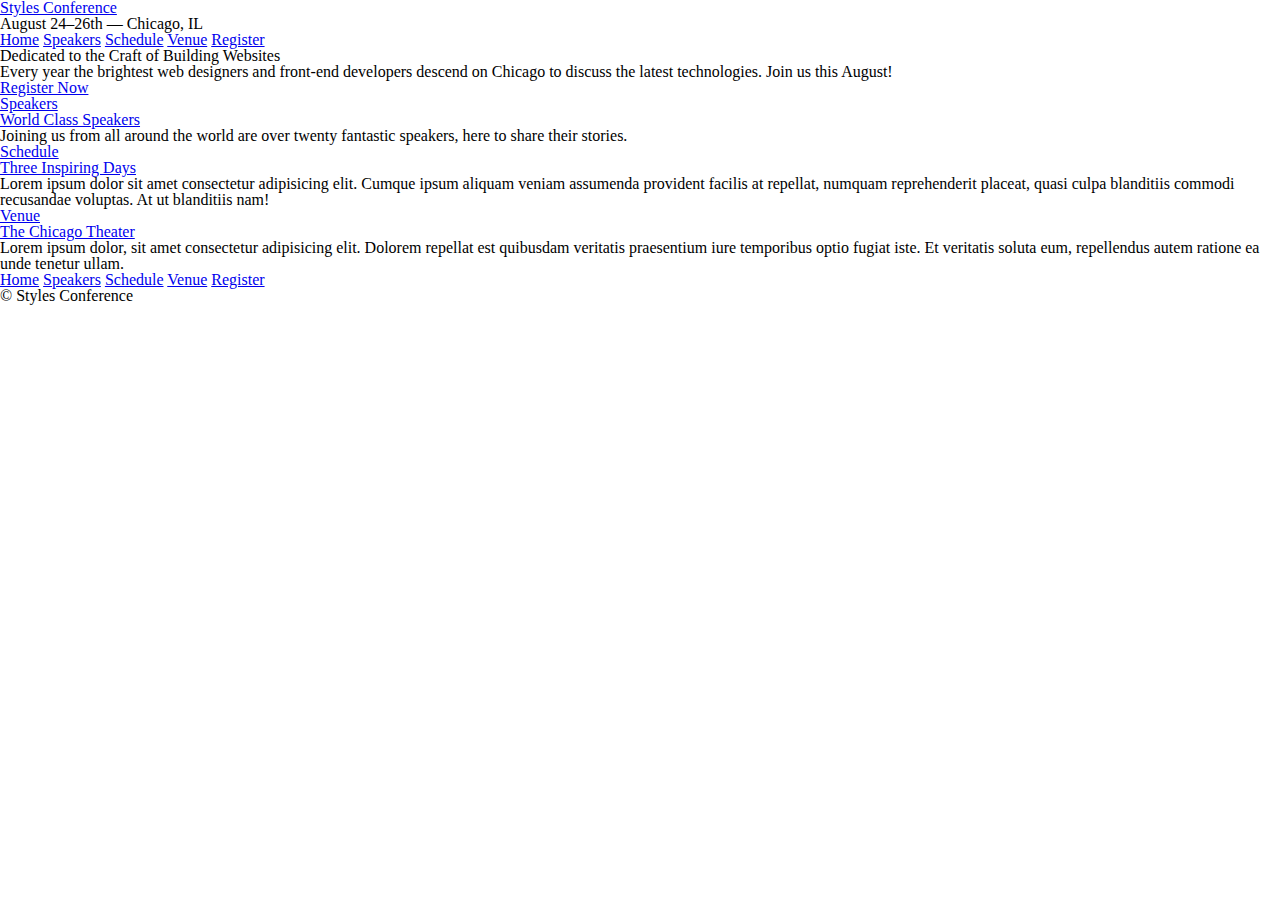
==== beginner-html-css/index.html @ 6e1a10fa "Add content to html pages and links to each page" ====
<!DOCTYPE html>
<html lang="en">
    <head>
        <meta charset="UTF-8">
        <title>Styles Conference</title>
        <link rel="stylesheet" href="assets/stylesheets/main.css">
    </head>
    <body>
        <header>
            <h1>
                <a href="index.html">Styles Conference</a>
            </h1>
            <h3>August 24&ndash;26th &mdash; Chicago, IL</h3>

            <nav>
                <a href="index.html">Home</a>
                <a href="speakers.html">Speakers</a>
                <a href="schedule.html">Schedule</a>
                <a href="venue.html">Venue</a>
                <a href="register.html">Register</a>
            </nav>
        </header>

        <section>
            <h2>Dedicated to the Craft of Building Websites</h2>

            <p>Every year the brightest web designers and front-end developers descend on Chicago to discuss the latest technologies. Join us this August!</p>

            <a href="register.html">Register Now</a>
        </section>

        <section>
            <section>
                <a href="speakers.html">
                    <h5>Speakers</h5>
                    <h3>World Class Speakers</h3>
                </a>
                <p>Joining us from all around the world are over twenty fantastic speakers, here to share their stories.</p>
            </section>

            <section>
                <a href="schedule.html">
                    <h5>Schedule</h5>
                    <h3>Three Inspiring Days</h3>
                </a>
                <p>Lorem ipsum dolor sit amet consectetur adipisicing elit. Cumque ipsum aliquam veniam assumenda provident facilis at repellat, numquam reprehenderit placeat, quasi culpa blanditiis commodi recusandae voluptas. At ut blanditiis nam!</p>
            </section>

            <section>
                <a href="venue.html">
                    <h5>Venue</h5>
                    <h3>The Chicago Theater</h3>
                </a>
                <p>Lorem ipsum dolor, sit amet consectetur adipisicing elit. Dolorem repellat est quibusdam veritatis praesentium iure temporibus optio fugiat iste. Et veritatis soluta eum, repellendus autem ratione ea unde tenetur ullam.</p>
            </section>
        </section>

        <footer>

            <nav>
                <a href="index.html">Home</a>
                <a href="speakers.html">Speakers</a>
                <a href="schedule.html">Schedule</a>
                <a href="venue.html">Venue</a>
                <a href="register.html">Register</a>
            </nav>

            <small>&copy; Styles Conference</small>
        </footer>
    </body>
</html>
---- beginner-html-css/assets/stylesheets/main.css ----
/* http://meyerweb.com/eric/tools/css/reset/ 
   v2.0 | 20110126
   License: none (public domain)
*/

html, body, div, span, applet, object, iframe,
h1, h2, h3, h4, h5, h6, p, blockquote, pre,
a, abbr, acronym, address, big, cite, code,
del, dfn, em, img, ins, kbd, q, s, samp,
small, strike, strong, sub, sup, tt, var,
b, u, i, center,
dl, dt, dd, ol, ul, li,
fieldset, form, label, legend,
table, caption, tbody, tfoot, thead, tr, th, td,
article, aside, canvas, details, embed, 
figure, figcaption, footer, header, hgroup, 
menu, nav, output, ruby, section, summary,
time, mark, audio, video {
	margin: 0;
	padding: 0;
	border: 0;
	font-size: 100%;
	font: inherit;
	vertical-align: baseline;
}
/* HTML5 display-role reset for older browsers */
article, aside, details, figcaption, figure, 
footer, header, hgroup, menu, nav, section {
	display: block;
}
body {
	line-height: 1;
}
ol, ul {
	list-style: none;
}
blockquote, q {
	quotes: none;
}
blockquote:before, blockquote:after,
q:before, q:after {
	content: '';
	content: none;
}
table {
	border-collapse: collapse;
	border-spacing: 0;
}

/*
  ========================================
  Grid
  ========================================
*/

*,
*:before,
*:after {
  -webkit-box-sizing: border-box;
     -moz-box-sizing: border-box;
          box-sizing: border-box;
}

.container {
	margin: 0 auto;
	padding-left: 30px;
	padding-right: 30px;
	width: 960px;
}
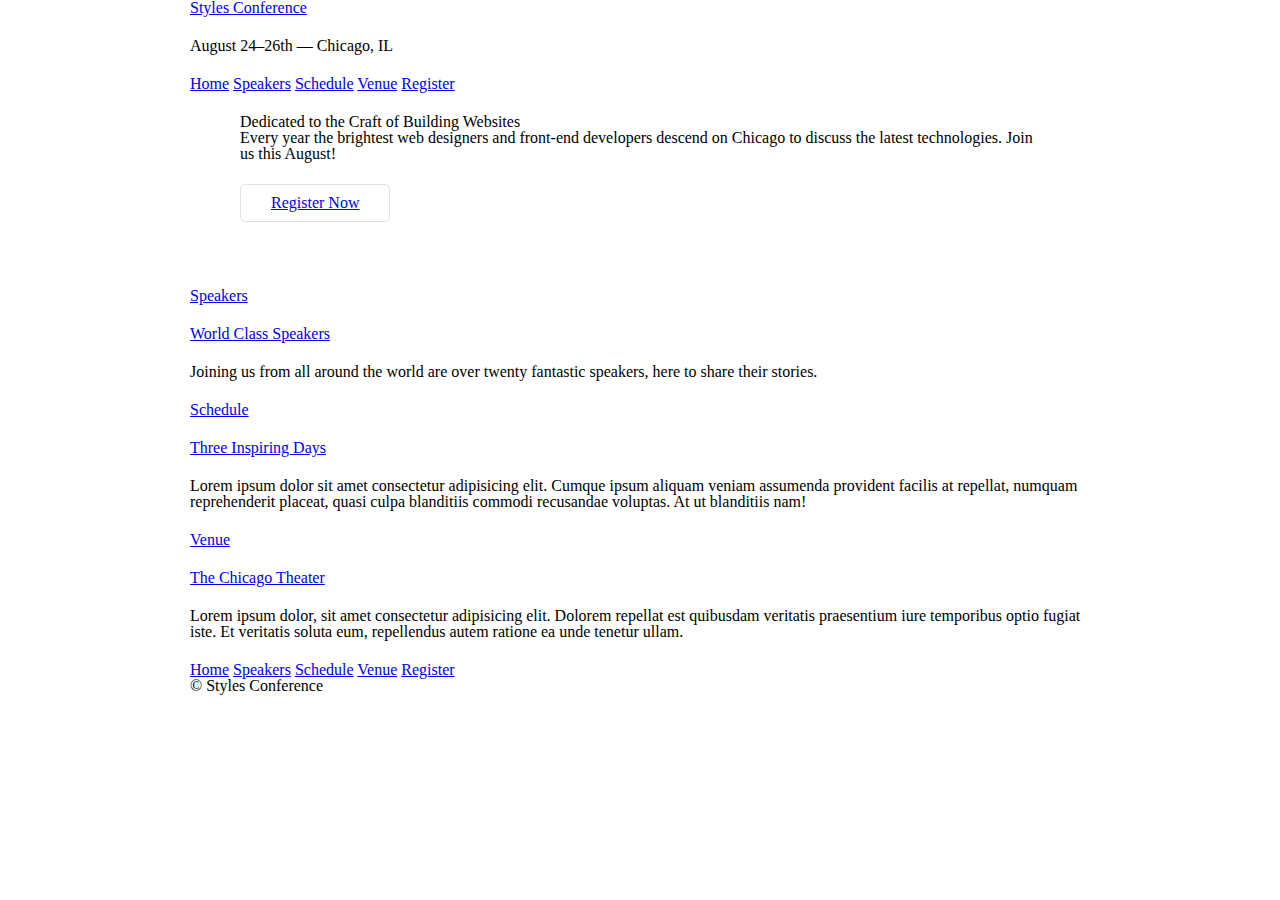
==== commit 023000c8: "Update CSS for homepage and other pages" ====
--- a/beginner-html-css/index.html
+++ b/beginner-html-css/index.html
@@ -6,7 +6,7 @@
         <link rel="stylesheet" href="assets/stylesheets/main.css">
     </head>
     <body>
-        <header>
+        <header class="container">
             <h1>
                 <a href="index.html">Styles Conference</a>
             </h1>
@@ -21,15 +21,15 @@
             </nav>
         </header>
 
-        <section>
+        <section class="hero container">
             <h2>Dedicated to the Craft of Building Websites</h2>
 
             <p>Every year the brightest web designers and front-end developers descend on Chicago to discuss the latest technologies. Join us this August!</p>
 
-            <a href="register.html">Register Now</a>
+            <a href="register.html" class="btn btn-alt">Register Now</a>
         </section>
 
-        <section>
+        <section class="container">
             <section>
                 <a href="speakers.html">
                     <h5>Speakers</h5>
@@ -55,7 +55,7 @@
             </section>
         </section>
 
-        <footer>
+        <footer class="container">
 
             <nav>
                 <a href="index.html">Home</a>
--- a/beginner-html-css/assets/stylesheets/main.css
+++ b/beginner-html-css/assets/stylesheets/main.css
@@ -66,4 +66,41 @@
 	padding-left: 30px;
 	padding-right: 30px;
 	width: 960px;
-}+}
+
+/*
+  ========================================
+  Typography
+  ========================================
+*/
+
+h1, h3, h4, h5, p {
+	margin-bottom: 22px;
+  }
+
+/*
+  ========================================
+  Buttons
+  ========================================
+*/
+
+.btn {
+	border-radius: 5px;
+	display: inline-block;
+	margin: 0;
+  }
+
+.btn-alt {
+	border: 1px solid #dfe2e5;
+	padding: 10px 30px;
+  }
+
+/*
+  ========================================
+  Home
+  ========================================
+*/
+
+.hero {
+	padding: 22px 80px 66px 80px;
+  }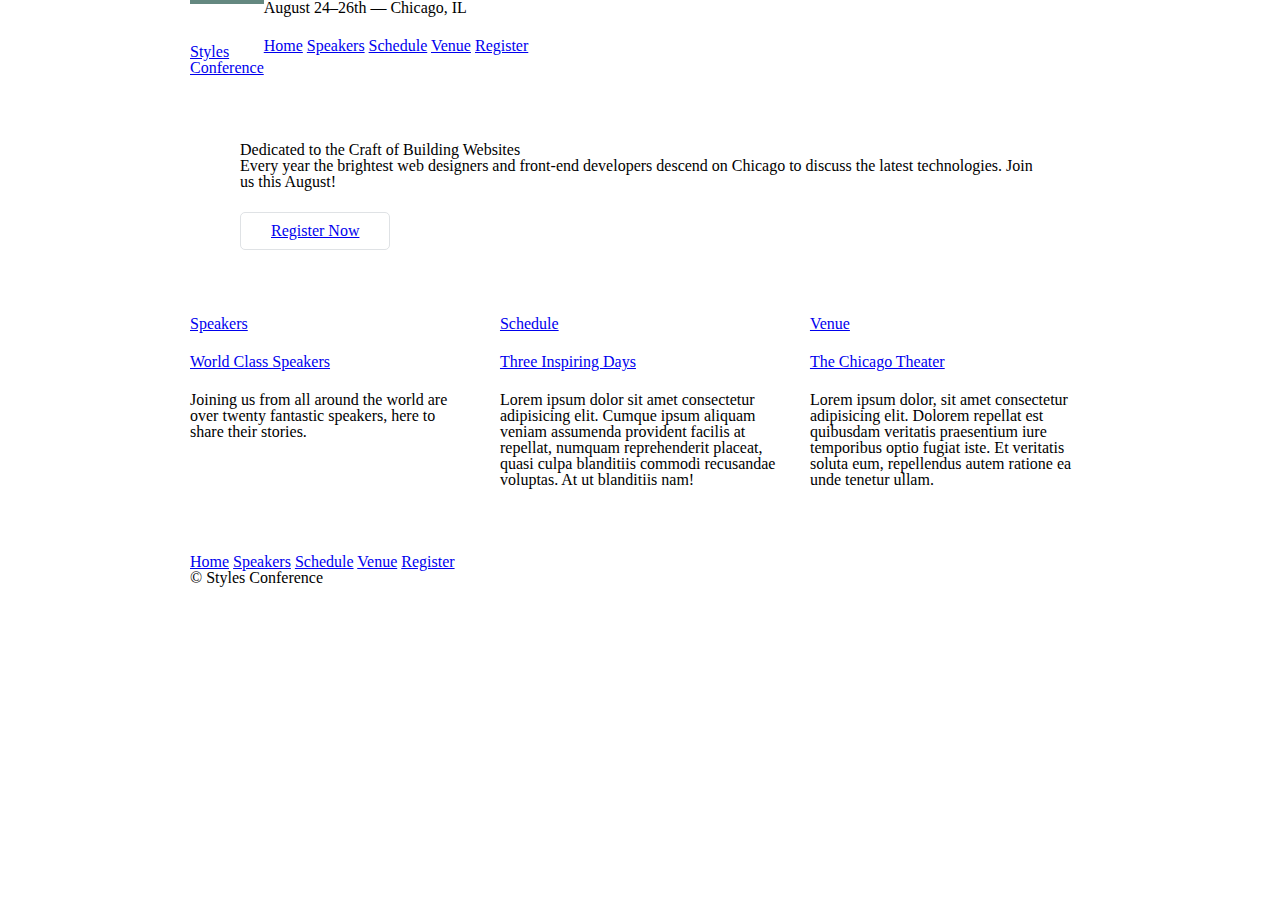
==== commit 6e73749d: "Update CSS positioning of home page" ====
--- a/beginner-html-css/index.html
+++ b/beginner-html-css/index.html
@@ -6,9 +6,9 @@
         <link rel="stylesheet" href="assets/stylesheets/main.css">
     </head>
     <body>
-        <header class="container">
-            <h1>
-                <a href="index.html">Styles Conference</a>
+        <header class="container group">
+            <h1 class="logo">
+                <a href="index.html">Styles <br> Conference</a>
             </h1>
             <h3>August 24&ndash;26th &mdash; Chicago, IL</h3>
 
@@ -29,24 +29,29 @@
             <a href="register.html" class="btn btn-alt">Register Now</a>
         </section>
 
-        <section class="container">
-            <section>
+        <section class="grid">
+            <!-- Speakers -->
+            <section class="col-1-3">
                 <a href="speakers.html">
                     <h5>Speakers</h5>
                     <h3>World Class Speakers</h3>
                 </a>
                 <p>Joining us from all around the world are over twenty fantastic speakers, here to share their stories.</p>
-            </section>
-
-            <section>
+            </section><!--
+  
+                Schedule
+                
+                --><section class="col-1-3">
                 <a href="schedule.html">
                     <h5>Schedule</h5>
                     <h3>Three Inspiring Days</h3>
                 </a>
                 <p>Lorem ipsum dolor sit amet consectetur adipisicing elit. Cumque ipsum aliquam veniam assumenda provident facilis at repellat, numquam reprehenderit placeat, quasi culpa blanditiis commodi recusandae voluptas. At ut blanditiis nam!</p>
-            </section>
-
-            <section>
+            </section><!--
+  
+                Venue
+                
+                --><section class="col-1-3">
                 <a href="venue.html">
                     <h5>Venue</h5>
                     <h3>The Chicago Theater</h3>
@@ -55,7 +60,7 @@
             </section>
         </section>
 
-        <footer class="container">
+        <footer class="primary-footer container group">
 
             <nav>
                 <a href="index.html">Home</a>
--- a/beginner-html-css/assets/stylesheets/main.css
+++ b/beginner-html-css/assets/stylesheets/main.css
@@ -61,11 +61,14 @@
           box-sizing: border-box;
 }
 
+.container, .grid {
+	margin: 0 auto;
+	width: 960px;
+}
+
 .container {
-	margin: 0 auto;
 	padding-left: 30px;
 	padding-right: 30px;
-	width: 960px;
 }
 
 /*
@@ -103,4 +106,69 @@
 
 .hero {
 	padding: 22px 80px 66px 80px;
+  }
+
+/*
+  ========================================
+  Clearfix
+  ========================================
+*/
+.group:before,
+.group:after {
+  content: "";
+  display: table;
+}
+.group:after {
+  clear: both;
+}
+.group {
+  clear: both;
+  *zoom: 1;
+}
+
+/*
+  ========================================
+  Primary header
+  ========================================
+*/
+
+.logo {
+	border-top: 4px solid #648880;
+	padding: 40px 0 22px 0;
+	float: left;
+  }
+
+/*
+  ========================================
+  Primary footer
+  ========================================
+*/
+
+.primary-footer small {
+	float: left;
+  }
+
+.primary-footer {
+	padding-bottom: 44px;
+	padding-top: 44px;
+  }
+
+.col-1-3 {
+	width: 33.33%;
+  }
+.col-2-3 {
+	width: 66.66%;
+  }
+
+.col-1-3,
+.col-2-3 {
+	display: inline-block;
+	vertical-align: top;
+  }
+
+.grid,
+.col-1-3,
+.col-2-3 {
+	padding-left: 15px;
+	padding-right: 15px;
   }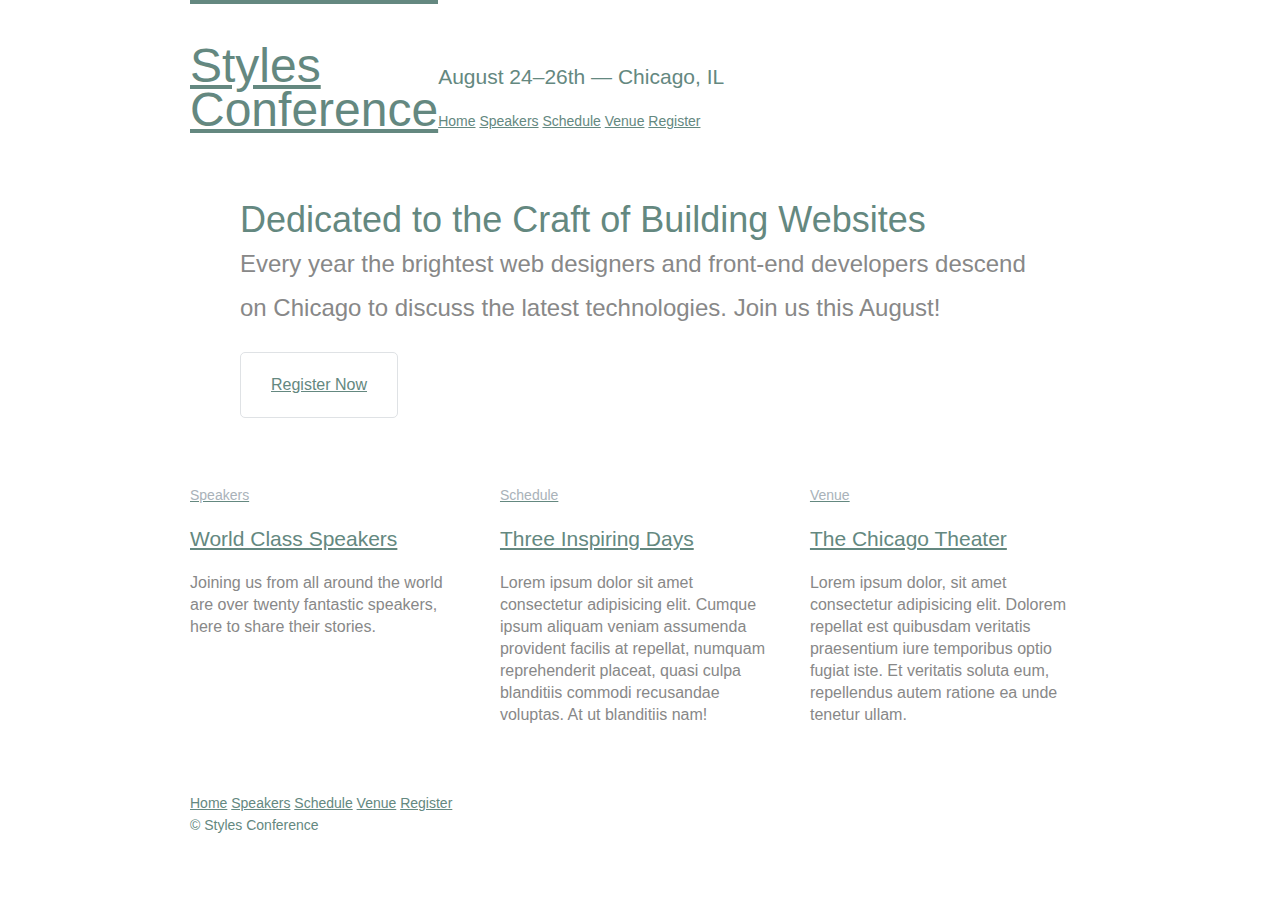
==== commit dd4d8dd0: "Update typography CSS for homepage" ====
--- a/beginner-html-css/index.html
+++ b/beginner-html-css/index.html
@@ -10,9 +10,9 @@
             <h1 class="logo">
                 <a href="index.html">Styles <br> Conference</a>
             </h1>
-            <h3>August 24&ndash;26th &mdash; Chicago, IL</h3>
+            <h3 class="tagline">August 24&ndash;26th &mdash; Chicago, IL</h3>
 
-            <nav>
+            <nav class="primary-nav">
                 <a href="index.html">Home</a>
                 <a href="speakers.html">Speakers</a>
                 <a href="schedule.html">Schedule</a>
@@ -31,7 +31,7 @@
 
         <section class="grid">
             <!-- Speakers -->
-            <section class="col-1-3">
+            <section class="teaser col-1-3">
                 <a href="speakers.html">
                     <h5>Speakers</h5>
                     <h3>World Class Speakers</h3>
@@ -41,7 +41,7 @@
   
                 Schedule
                 
-                --><section class="col-1-3">
+                --><section class="teaser col-1-3">
                 <a href="schedule.html">
                     <h5>Schedule</h5>
                     <h3>Three Inspiring Days</h3>
@@ -51,7 +51,7 @@
   
                 Venue
                 
-                --><section class="col-1-3">
+                --><section class="teaser col-1-3">
                 <a href="venue.html">
                     <h5>Venue</h5>
                     <h3>The Chicago Theater</h3>
--- a/beginner-html-css/assets/stylesheets/main.css
+++ b/beginner-html-css/assets/stylesheets/main.css
@@ -49,6 +49,16 @@
 
 /*
   ========================================
+  Custom styles
+  ========================================
+*/
+body {
+	color: #888;
+	font: 300 16px/22px "Open Sans", "Helvetica Neue", Helvetica, Arial, sans-serif;
+  }
+
+/*
+  ========================================
   Grid
   ========================================
 */
@@ -81,6 +91,51 @@
 	margin-bottom: 22px;
   }
 
+h1, h2, h3, h4 {
+	color: #648880;
+}
+
+h1 {
+	font-size: 36px;
+	line-height: 44px;
+  }
+h2 {
+	font-size: 24px;
+	line-height: 44px;
+  }
+h3 {
+	font-size: 21px;
+  }
+h4 {
+	font-size: 18px;
+  }
+
+h5 {
+	color: #a9b2b9;
+	font-size: 14px;
+	font-weight: 400;
+}
+
+strong {
+	font-weight: 400;
+  }
+cite, em {
+	font-style: italic;
+  }
+
+/*
+  ========================================
+  Links
+  ========================================
+*/
+
+a:hover {
+	color: #a9b2b9;
+  }
+a {
+	color: #648880;
+  }
+
 /*
   ========================================
   Buttons
@@ -105,8 +160,21 @@
 */
 
 .hero {
+	line-height: 44px;
 	padding: 22px 80px 66px 80px;
   }
+
+.hero h2 {
+	font-size: 36px;
+}
+
+.hero p {
+	font-size: 24px;
+}
+
+.teaser a:hover h3 {
+	color: #a9b2b9;
+}
 
 /*
   ========================================
@@ -136,8 +204,18 @@
 	border-top: 4px solid #648880;
 	padding: 40px 0 22px 0;
 	float: left;
-  }
-
+	font-size: 48px;
+	line-height: 44px;
+}
+
+.tagline {
+	margin: 66px 0 22px 0;
+}
+
+.primary-nav {
+	font-size: 14px;
+	font-weight: 400;
+}
 /*
   ========================================
   Primary footer
@@ -146,9 +224,12 @@
 
 .primary-footer small {
 	float: left;
+	font-weight: 400;
   }
 
 .primary-footer {
+	color: #648880;
+	font-size: 14px;
 	padding-bottom: 44px;
 	padding-top: 44px;
   }
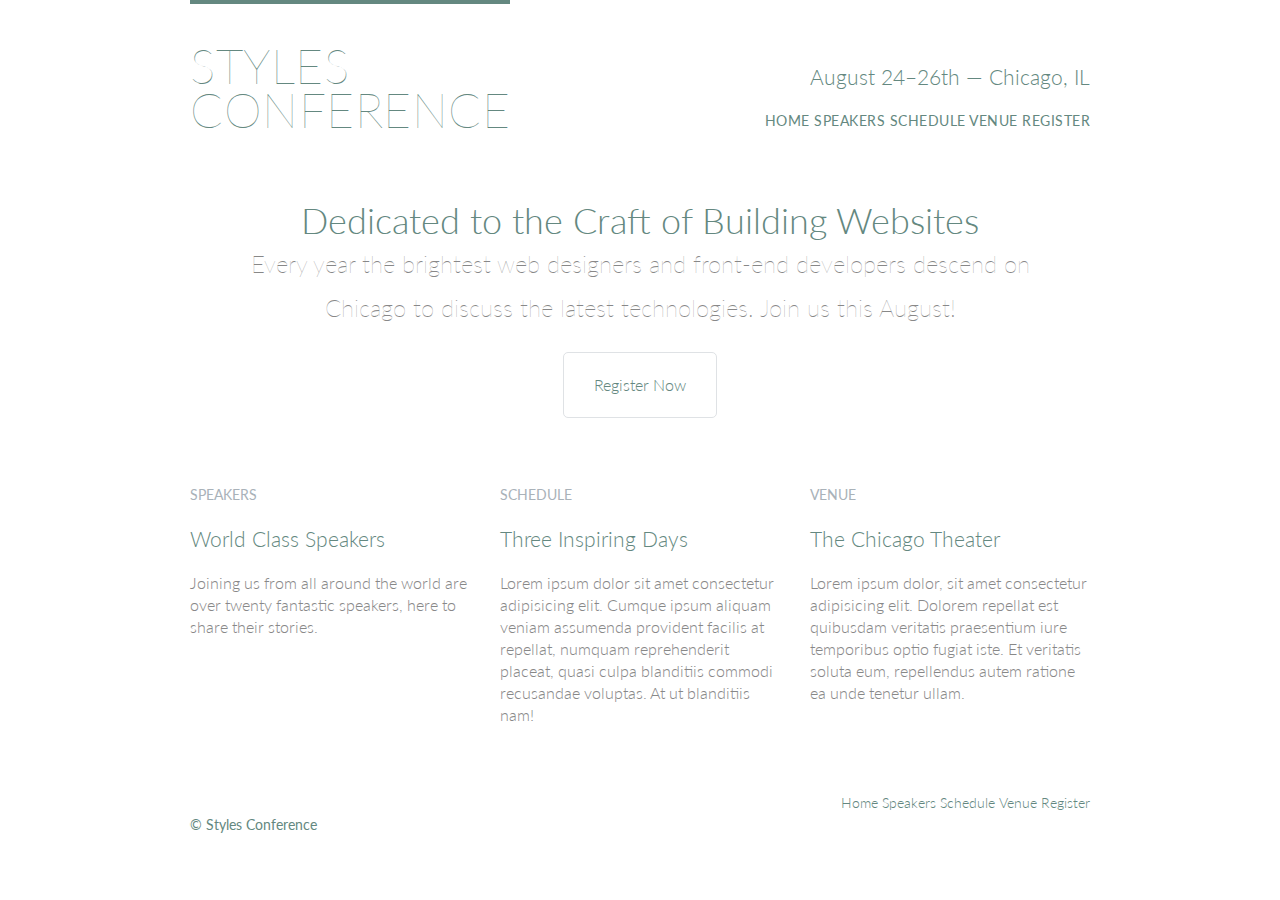
==== commit 73bbadb8: "Update font family and typography" ====
--- a/beginner-html-css/index.html
+++ b/beginner-html-css/index.html
@@ -4,6 +4,8 @@
         <meta charset="UTF-8">
         <title>Styles Conference</title>
         <link rel="stylesheet" href="assets/stylesheets/main.css">
+        <link rel="stylesheet"
+            href="http://fonts.googleapis.com/css?family=Lato:100,300,400">
     </head>
     <body>
         <header class="container group">
@@ -12,7 +14,7 @@
             </h1>
             <h3 class="tagline">August 24&ndash;26th &mdash; Chicago, IL</h3>
 
-            <nav class="primary-nav">
+            <nav class="nav primary-nav">
                 <a href="index.html">Home</a>
                 <a href="speakers.html">Speakers</a>
                 <a href="schedule.html">Schedule</a>
@@ -62,7 +64,7 @@
 
         <footer class="primary-footer container group">
 
-            <nav>
+            <nav class="nav">
                 <a href="index.html">Home</a>
                 <a href="speakers.html">Speakers</a>
                 <a href="schedule.html">Schedule</a>
--- a/beginner-html-css/assets/stylesheets/main.css
+++ b/beginner-html-css/assets/stylesheets/main.css
@@ -54,7 +54,7 @@
 */
 body {
 	color: #888;
-	font: 300 16px/22px "Open Sans", "Helvetica Neue", Helvetica, Arial, sans-serif;
+	font: 300 16px/22px "Lato", "Open Sans", "Helvetica Neue", Helvetica, Arial, sans-serif;
   }
 
 /*
@@ -114,6 +114,7 @@
 	color: #a9b2b9;
 	font-size: 14px;
 	font-weight: 400;
+	text-transform: uppercase;
 }
 
 strong {
@@ -131,10 +132,16 @@
 
 a:hover {
 	color: #a9b2b9;
-  }
+}
+
 a {
 	color: #648880;
-  }
+	text-decoration: none;
+}
+
+p a {
+	border-bottom: 1px solid #dfe2e5;
+}
 
 /*
   ========================================
@@ -162,6 +169,7 @@
 .hero {
 	line-height: 44px;
 	padding: 22px 80px 66px 80px;
+	text-align: center;
   }
 
 .hero h2 {
@@ -170,6 +178,7 @@
 
 .hero p {
 	font-size: 24px;
+	font-weight: 100;
 }
 
 .teaser a:hover h3 {
@@ -205,16 +214,22 @@
 	padding: 40px 0 22px 0;
 	float: left;
 	font-size: 48px;
-	line-height: 44px;
+	font-weight: 100;
+	line-height: 44px;
+	letter-spacing: 0.5px;
+	text-transform: uppercase;
 }
 
 .tagline {
 	margin: 66px 0 22px 0;
+	text-align: right;
 }
 
 .primary-nav {
 	font-size: 14px;
 	font-weight: 400;
+	letter-spacing: 0.5px;
+	text-transform: uppercase;
 }
 /*
   ========================================
@@ -252,4 +267,14 @@
 .col-2-3 {
 	padding-left: 15px;
 	padding-right: 15px;
+  }
+
+/*
+  ========================================
+  Navigation
+  ========================================
+*/
+
+.nav {
+	text-align: right;
   }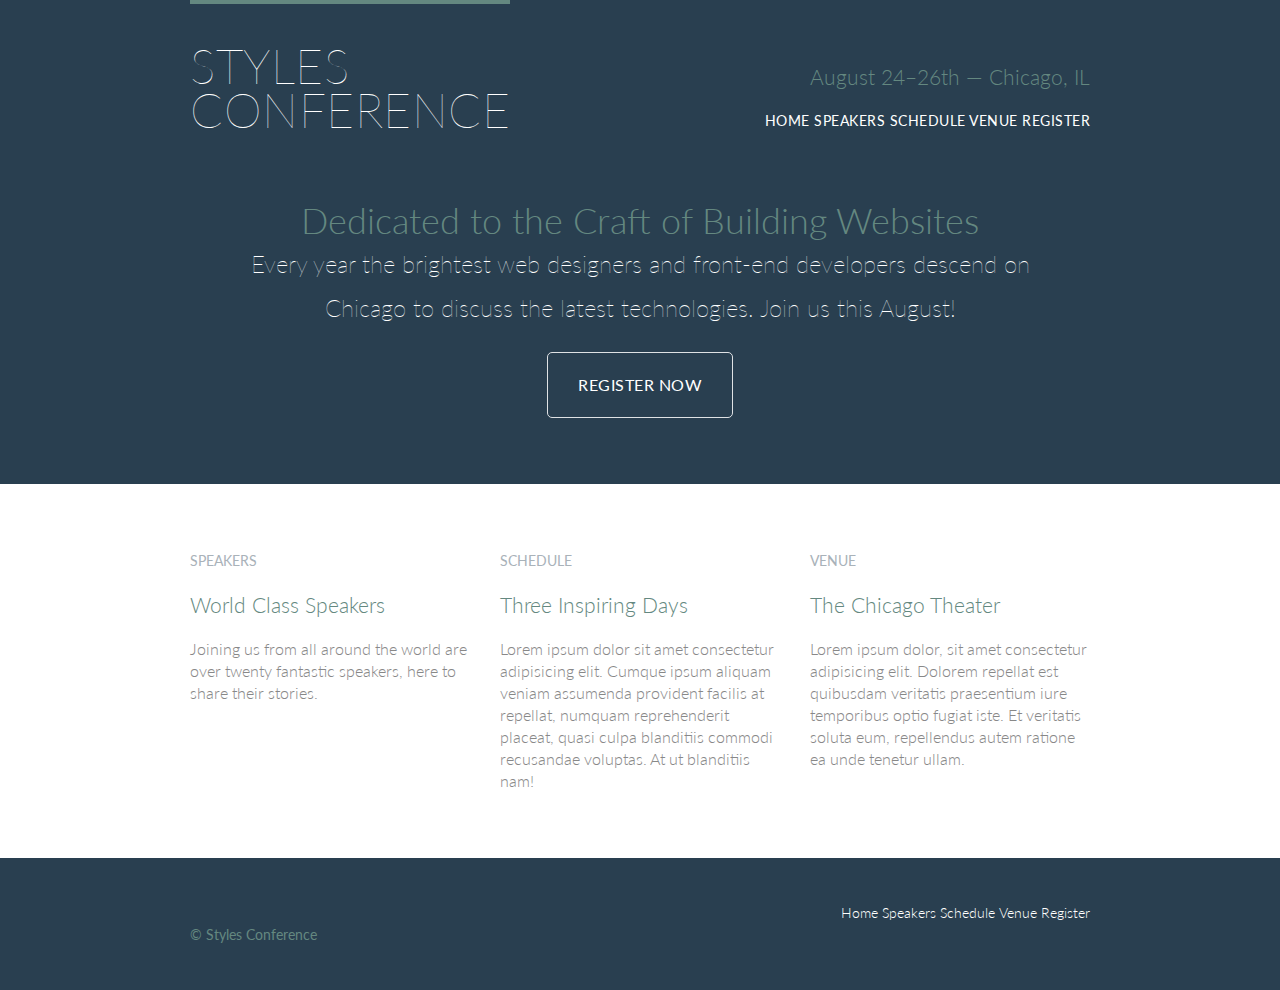
==== commit 9ea21908: "Update background colors on homepage" ====
--- a/beginner-html-css/index.html
+++ b/beginner-html-css/index.html
@@ -8,7 +8,7 @@
             href="http://fonts.googleapis.com/css?family=Lato:100,300,400">
     </head>
     <body>
-        <header class="container group">
+        <header class="primary-header container group">
             <h1 class="logo">
                 <a href="index.html">Styles <br> Conference</a>
             </h1>
@@ -31,35 +31,37 @@
             <a href="register.html" class="btn btn-alt">Register Now</a>
         </section>
 
-        <section class="grid">
-            <!-- Speakers -->
-            <section class="teaser col-1-3">
-                <a href="speakers.html">
-                    <h5>Speakers</h5>
-                    <h3>World Class Speakers</h3>
-                </a>
-                <p>Joining us from all around the world are over twenty fantastic speakers, here to share their stories.</p>
-            </section><!--
-  
-                Schedule
-                
-                --><section class="teaser col-1-3">
-                <a href="schedule.html">
-                    <h5>Schedule</h5>
-                    <h3>Three Inspiring Days</h3>
-                </a>
-                <p>Lorem ipsum dolor sit amet consectetur adipisicing elit. Cumque ipsum aliquam veniam assumenda provident facilis at repellat, numquam reprehenderit placeat, quasi culpa blanditiis commodi recusandae voluptas. At ut blanditiis nam!</p>
-            </section><!--
-  
-                Venue
-                
-                --><section class="teaser col-1-3">
-                <a href="venue.html">
-                    <h5>Venue</h5>
-                    <h3>The Chicago Theater</h3>
-                </a>
-                <p>Lorem ipsum dolor, sit amet consectetur adipisicing elit. Dolorem repellat est quibusdam veritatis praesentium iure temporibus optio fugiat iste. Et veritatis soluta eum, repellendus autem ratione ea unde tenetur ullam.</p>
-            </section>
+        <section class="row">
+            <div class="grid">
+                <!-- Speakers -->
+                <section class="teaser col-1-3">
+                    <a href="speakers.html">
+                        <h5>Speakers</h5>
+                        <h3>World Class Speakers</h3>
+                    </a>
+                    <p>Joining us from all around the world are over twenty fantastic speakers, here to share their stories.</p>
+                </section><!--
+    
+                    Schedule
+                    
+                    --><section class="teaser col-1-3">
+                    <a href="schedule.html">
+                        <h5>Schedule</h5>
+                        <h3>Three Inspiring Days</h3>
+                    </a>
+                    <p>Lorem ipsum dolor sit amet consectetur adipisicing elit. Cumque ipsum aliquam veniam assumenda provident facilis at repellat, numquam reprehenderit placeat, quasi culpa blanditiis commodi recusandae voluptas. At ut blanditiis nam!</p>
+                </section><!--
+    
+                    Venue
+                    
+                    --><section class="teaser col-1-3">
+                    <a href="venue.html">
+                        <h5>Venue</h5>
+                        <h3>The Chicago Theater</h3>
+                    </a>
+                    <p>Lorem ipsum dolor, sit amet consectetur adipisicing elit. Dolorem repellat est quibusdam veritatis praesentium iure temporibus optio fugiat iste. Et veritatis soluta eum, repellendus autem ratione ea unde tenetur ullam.</p>
+                </section>
+            </div>
         </section>
 
         <footer class="primary-footer container group">
--- a/beginner-html-css/assets/stylesheets/main.css
+++ b/beginner-html-css/assets/stylesheets/main.css
@@ -55,6 +55,7 @@
 body {
 	color: #888;
 	font: 300 16px/22px "Lato", "Open Sans", "Helvetica Neue", Helvetica, Arial, sans-serif;
+	background: #293f50;
   }
 
 /*
@@ -143,6 +144,15 @@
 	border-bottom: 1px solid #dfe2e5;
 }
 
+.primary-header a,
+.primary-footer a {
+  color: #fff;
+}
+.primary-header a:hover,
+.primary-footer a:hover {
+  color: #648880;
+}
+
 /*
   ========================================
   Buttons
@@ -151,14 +161,24 @@
 
 .btn {
 	border-radius: 5px;
+	color: #fff;
+	cursor: pointer;
 	display: inline-block;
+	font-weight: 400;
+	letter-spacing: 0.5px;
 	margin: 0;
-  }
+	text-transform: uppercase;
+}
 
 .btn-alt {
 	border: 1px solid #dfe2e5;
 	padding: 10px 30px;
-  }
+}
+
+.btn-alt:hover {
+	background: #fff;
+	color: #648880;
+}
 
 /*
   ========================================
@@ -167,10 +187,11 @@
 */
 
 .hero {
+	color: #fff;
 	line-height: 44px;
 	padding: 22px 80px 66px 80px;
 	text-align: center;
-  }
+}
 
 .hero h2 {
 	font-size: 36px;
@@ -202,6 +223,18 @@
   clear: both;
   *zoom: 1;
 }
+
+/*
+  ========================================
+  Rows
+  ========================================
+*/
+
+.row {
+	background: #fff;
+	min-width: 960px;
+	padding: 66px 0 44px 0;
+  }
 
 /*
   ========================================
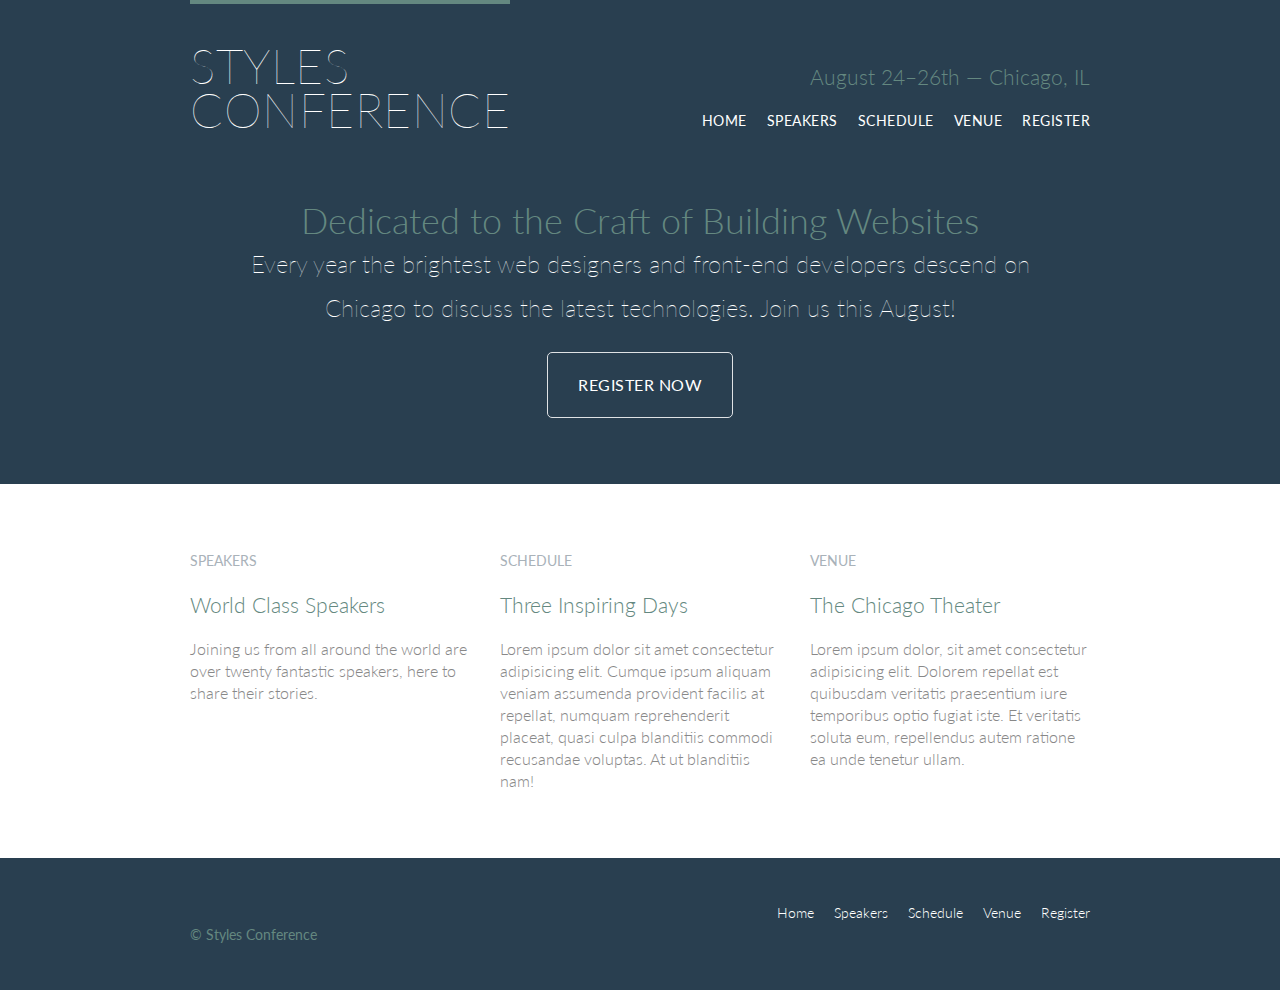
==== commit 2d9f927d: "Fix class typo and update html and css for speakers page" ====
--- a/beginner-html-css/index.html
+++ b/beginner-html-css/index.html
@@ -15,11 +15,13 @@
             <h3 class="tagline">August 24&ndash;26th &mdash; Chicago, IL</h3>
 
             <nav class="nav primary-nav">
-                <a href="index.html">Home</a>
-                <a href="speakers.html">Speakers</a>
-                <a href="schedule.html">Schedule</a>
-                <a href="venue.html">Venue</a>
-                <a href="register.html">Register</a>
+                <ul>
+                    <li><a href="index.html">Home</a></li><!--
+                    --><li><a href="speakers.html">Speakers</a></li><!--
+                    --><li><a href="schedule.html">Schedule</a></li><!--
+                    --><li><a href="venue.html">Venue</a></li><!--
+                    --><li><a href="register.html">Register</a></li>
+                  </ul>
             </nav>
         </header>
 
@@ -67,11 +69,13 @@
         <footer class="primary-footer container group">
 
             <nav class="nav">
-                <a href="index.html">Home</a>
-                <a href="speakers.html">Speakers</a>
-                <a href="schedule.html">Schedule</a>
-                <a href="venue.html">Venue</a>
-                <a href="register.html">Register</a>
+                <ul>
+                    <li><a href="index.html">Home</a></li><!--
+                    --><li><a href="speakers.html">Speakers</a></li><!--
+                    --><li><a href="schedule.html">Schedule</a></li><!--
+                    --><li><a href="venue.html">Venue</a></li><!--
+                    --><li><a href="register.html">Register</a></li>
+                  </ul>
             </nav>
 
             <small>&copy; Styles Conference</small>
--- a/beginner-html-css/assets/stylesheets/main.css
+++ b/beginner-html-css/assets/stylesheets/main.css
@@ -90,7 +90,7 @@
 
 h1, h3, h4, h5, p {
 	margin-bottom: 22px;
-  }
+}
 
 h1, h2, h3, h4 {
 	color: #648880;
@@ -99,17 +99,17 @@
 h1 {
 	font-size: 36px;
 	line-height: 44px;
-  }
+}
 h2 {
 	font-size: 24px;
 	line-height: 44px;
-  }
+}
 h3 {
 	font-size: 21px;
-  }
+}
 h4 {
 	font-size: 18px;
-  }
+}
 
 h5 {
 	color: #a9b2b9;
@@ -120,10 +120,25 @@
 
 strong {
 	font-weight: 400;
-  }
+}
 cite, em {
 	font-style: italic;
-  }
+}
+
+/*
+  ========================================
+  Leads
+  ========================================
+*/
+
+.lead {
+	text-align: center;
+}
+
+  .lead p {
+	font-size: 21px;
+	line-height: 33px;
+}
 
 /*
   ========================================
@@ -232,9 +247,21 @@
 
 .row {
 	background: #fff;
+	padding: 66px 0 44px 0;
+}
+
+.row,
+.row-alt {
 	min-width: 960px;
-	padding: 66px 0 44px 0;
-  }
+}
+
+.row-alt {
+	background: #cbe2c1;
+	background: -webkit-linear-gradient(to right, #a1d3b0, #f6f1d3);
+	background: -moz-linear-gradient(to right, #a1d3b0, #f6f1d3);
+	background: linear-gradient(to right, #a1d3b0, #f6f1d3);
+	padding: 44px 0 22px 0;
+}
 
 /*
   ========================================
@@ -300,7 +327,7 @@
 .col-2-3 {
 	padding-left: 15px;
 	padding-right: 15px;
-  }
+}
 
 /*
   ========================================
@@ -310,4 +337,32 @@
 
 .nav {
 	text-align: right;
-  }+}
+ 
+.nav li {
+	display: inline-block;
+	margin: 0 10px;
+	vertical-align: top;
+}
+
+.nav li:last-child {
+	margin-right: 0;
+} 
+
+/*
+  ========================================
+  Speakers
+  ========================================
+*/
+  
+.speaker-info {
+	border: 1px solid #dfe2e5;
+	border-radius: 5px;
+	margin-top: 88px;
+	padding: 22px 0;
+	text-align: center;
+}
+
+.speaker {
+	margin-bottom: 44px;
+}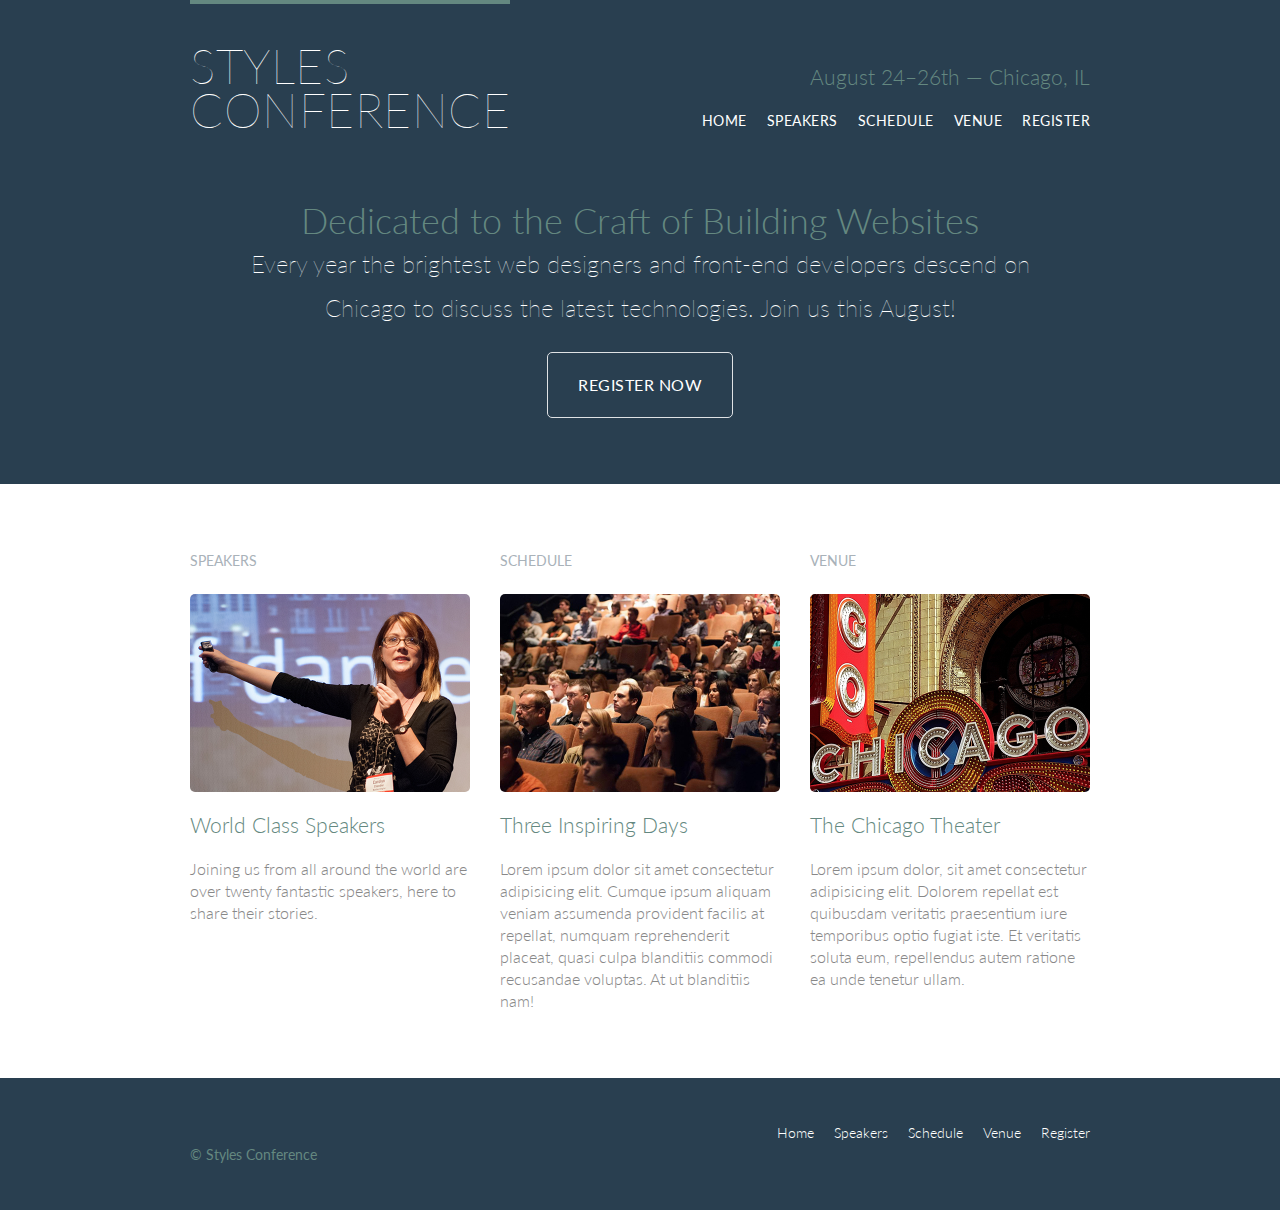
==== commit 681f400a: "Update html and css for venue page" ====
--- a/beginner-html-css/index.html
+++ b/beginner-html-css/index.html
@@ -37,8 +37,9 @@
             <div class="grid">
                 <!-- Speakers -->
                 <section class="teaser col-1-3">
+                    <h5>Speakers</h5>
                     <a href="speakers.html">
-                        <h5>Speakers</h5>
+                        <img src="assets/images/home/speakers.jpg" alt="Professional Speaker">
                         <h3>World Class Speakers</h3>
                     </a>
                     <p>Joining us from all around the world are over twenty fantastic speakers, here to share their stories.</p>
@@ -47,20 +48,22 @@
                     Schedule
                     
                     --><section class="teaser col-1-3">
-                    <a href="schedule.html">
                         <h5>Schedule</h5>
-                        <h3>Three Inspiring Days</h3>
-                    </a>
+                        <a href="schedule.html">
+                            <img src="assets/images/home/schedule.jpg" alt="Schedule of the Event">
+                            <h3>Three Inspiring Days</h3>
+                        </a>
                     <p>Lorem ipsum dolor sit amet consectetur adipisicing elit. Cumque ipsum aliquam veniam assumenda provident facilis at repellat, numquam reprehenderit placeat, quasi culpa blanditiis commodi recusandae voluptas. At ut blanditiis nam!</p>
                 </section><!--
     
                     Venue
                     
                     --><section class="teaser col-1-3">
-                    <a href="venue.html">
                         <h5>Venue</h5>
-                        <h3>The Chicago Theater</h3>
-                    </a>
+                        <a href="venue.html">
+                            <img src="assets/images/home/venue.jpg" alt="Picture of the Chicago Theater">
+                            <h3>The Chicago Theater</h3>
+                        </a>
                     <p>Lorem ipsum dolor, sit amet consectetur adipisicing elit. Dolorem repellat est quibusdam veritatis praesentium iure temporibus optio fugiat iste. Et veritatis soluta eum, repellendus autem ratione ea unde tenetur ullam.</p>
                 </section>
             </div>
--- a/beginner-html-css/assets/stylesheets/main.css
+++ b/beginner-html-css/assets/stylesheets/main.css
@@ -221,6 +221,13 @@
 	color: #a9b2b9;
 }
 
+.teaser img {
+	border-radius: 5px;
+	display: block;
+	margin-bottom: 22px;
+	max-width: 100%
+}
+
 /*
   ========================================
   Clearfix
@@ -359,10 +366,35 @@
 	border: 1px solid #dfe2e5;
 	border-radius: 5px;
 	margin-top: 88px;
-	padding: 22px 0;
+	padding-bottom: 22px;
 	text-align: center;
 }
 
 .speaker {
 	margin-bottom: 44px;
+}
+
+.speaker-info img {
+	border-radius: 50%;
+	height: 130px;
+	margin: -66px 0 22px 0;
+	vertical-align: top;
+}
+
+/*
+  ========================================
+  Venue
+  ========================================
+*/
+
+.venue-theatre {
+	margin-bottom: 66px;
+}
+
+.venue-hotel {
+	margin-bottom: 22px;
+}
+
+.venue-map {
+	height: 264px;
 }